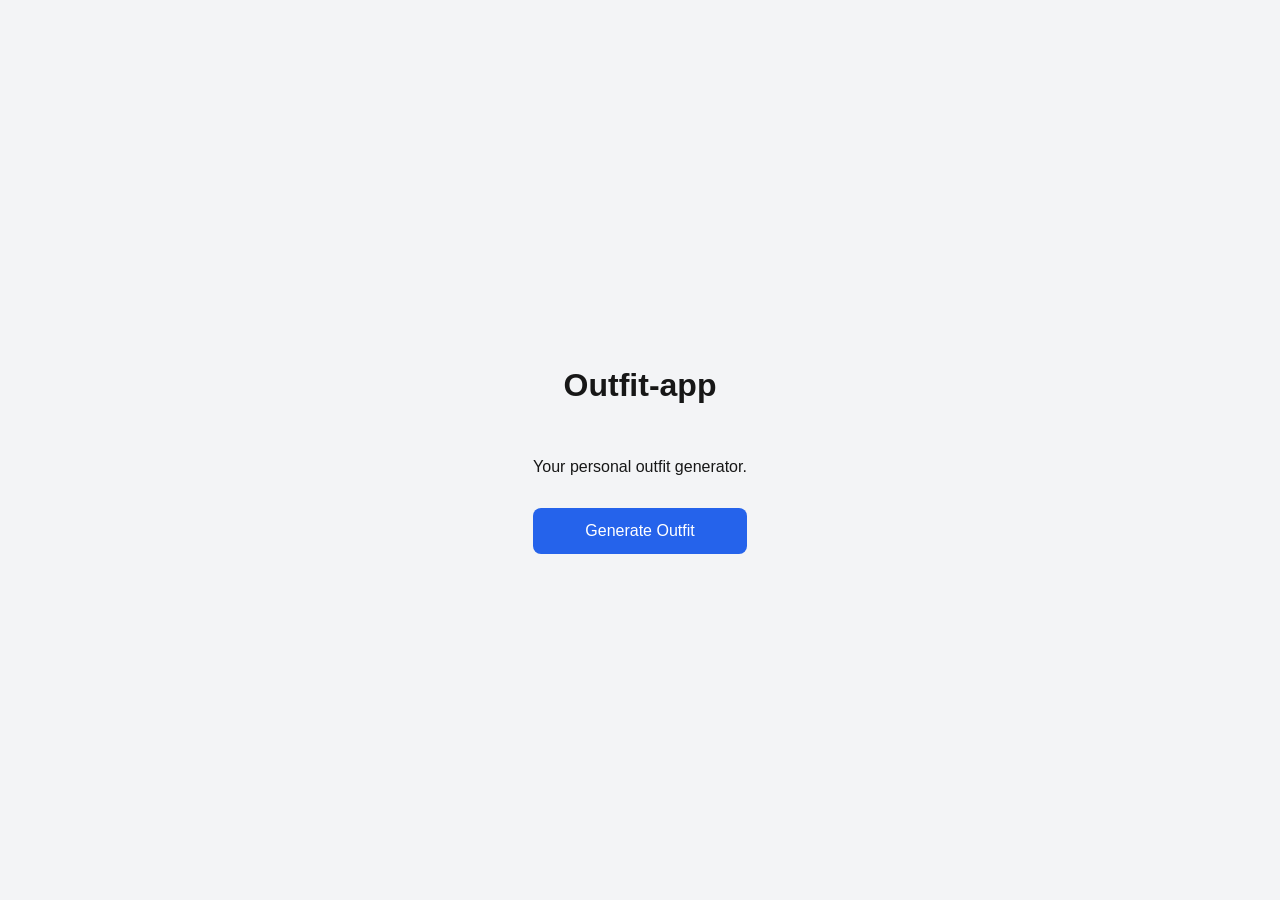
==== index.html @ db9d8f89 "created initial resposive HTML prototype" ====
<!doctype html>
<html lang="en">
  <head>
    <meta charset="UTF-8">
    <meta name="viewport" content="width=device-width, initial-scale=1">
    <title>Outfit-app</title>
    <link rel="stylesheet" href="styles.css">
  </head>
  <body>
    <main>
      <h1>Outfit-app</h1>
      <p>Your personal outfit generator.</p>

      <button type="button">Generate Outfit</button>
    </main>
  </body>
</html>
---- styles.css ----
body {
  margin: 0;
  background: #f3f4f6;
  color: #171717;
  font-family: Arial, sans-serif;
}

main {
  min-height: 100vh;
  display: grid;
  place-content: center;
  gap: 1rem;
  text-align: center;
}

button {
  padding: 0.9rem 1.2rem;
  border: 0;
  border-radius: 0.5rem;
  background: #2563eb;
  color: white;
  font-size: 1rem;
  cursor: pointer;
}
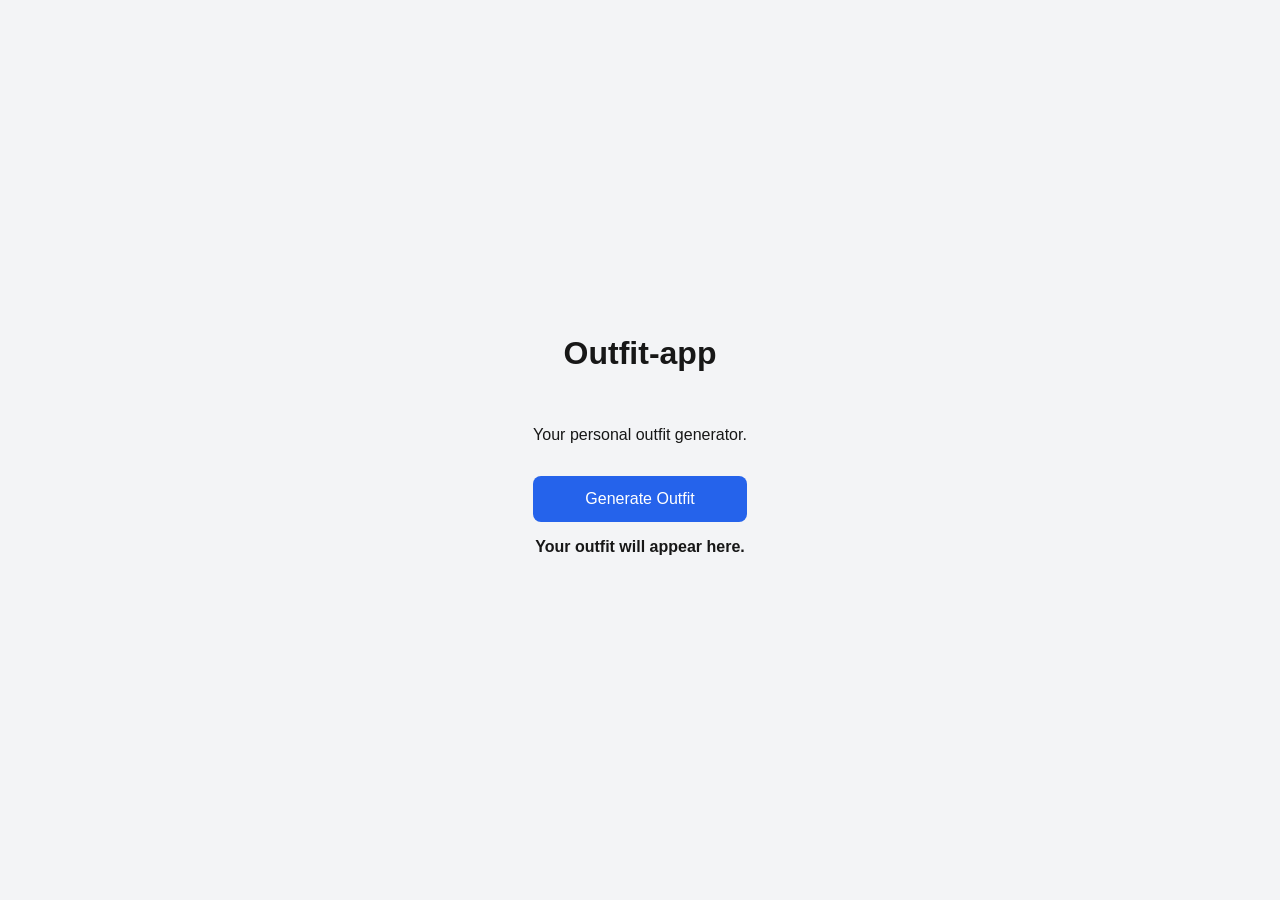
==== commit 4df074f1: "Added clothing libary" ====
--- a/index.html
+++ b/index.html
@@ -5,13 +5,17 @@
     <meta name="viewport" content="width=device-width, initial-scale=1">
     <title>Outfit-app</title>
     <link rel="stylesheet" href="styles.css">
+    <script src="app.js" defer></script>
   </head>
   <body>
     <main>
       <h1>Outfit-app</h1>
       <p>Your personal outfit generator.</p>
 
-      <button type="button">Generate Outfit</button>
+      <button id="generate-outfit" type="button">Generate Outfit</button>
+      <p id="outfit-result" aria-live="polite">
+        Your outfit will appear here.
+      </p>
     </main>
   </body>
 </html>
--- a/styles.css
+++ b/styles.css
@@ -22,3 +22,15 @@
   font-size: 1rem;
   cursor: pointer;
 }
+
+button:focus-visible {
+  outline: 3px solid #93c5fd;
+  outline-offset: 3px;
+}
+
+#outfit-result {
+  max-width: 30rem;
+  min-height: 3rem;
+  margin: 0 auto;
+  font-weight: bold;
+}
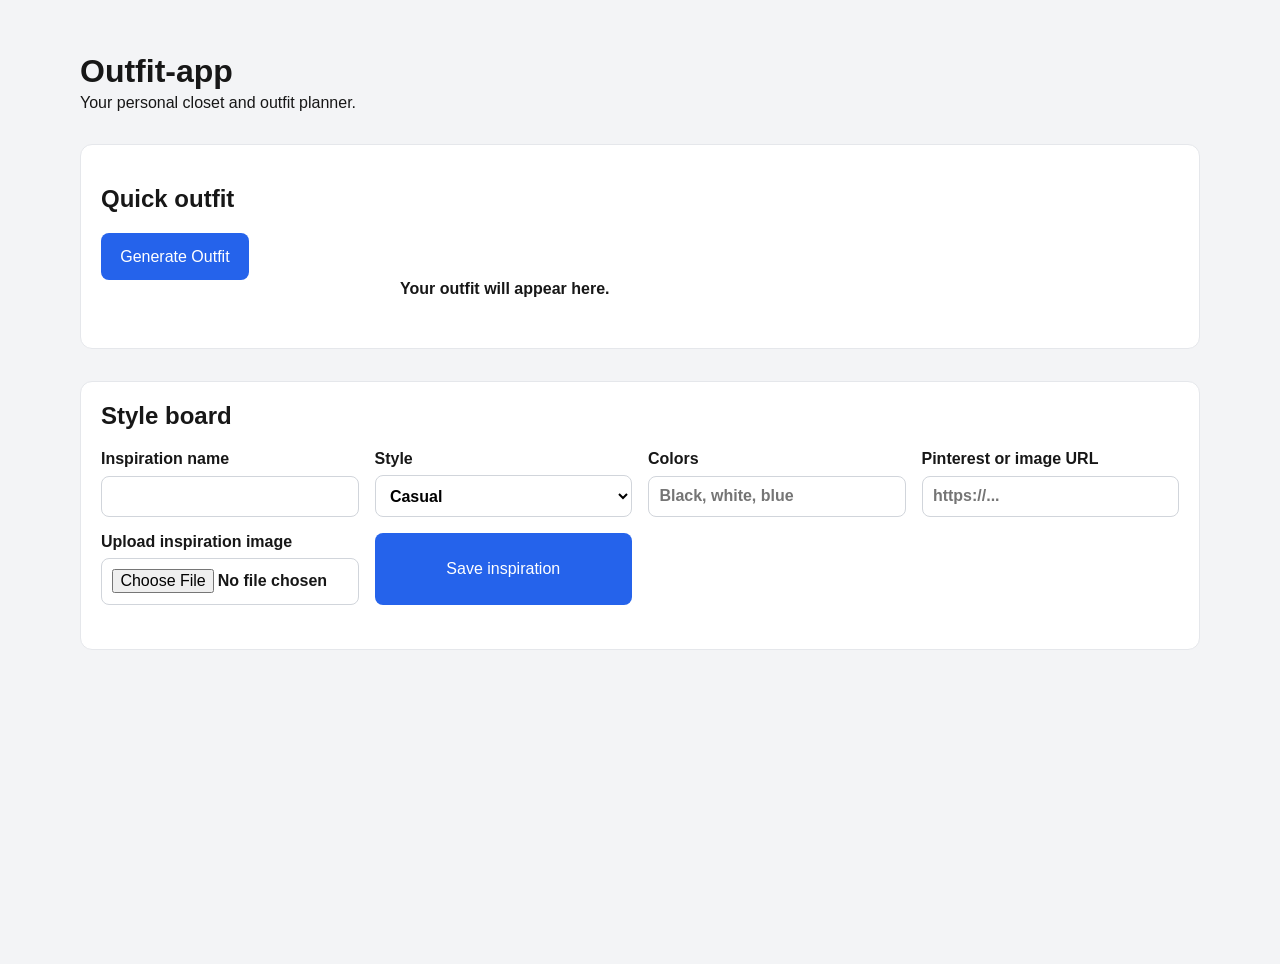
==== commit a02be3e6: "added local style inspiration board" ====
--- a/index.html
+++ b/index.html
@@ -8,14 +8,77 @@
     <script src="app.js" defer></script>
   </head>
   <body>
-    <main>
-      <h1>Outfit-app</h1>
-      <p>Your personal outfit generator.</p>
+    <main class="app-shell">
+      <header class="app-header">
+        <h1>Outfit-app</h1>
+        <p>Your personal closet and outfit planner.</p>
+      </header>
 
-      <button id="generate-outfit" type="button">Generate Outfit</button>
-      <p id="outfit-result" aria-live="polite">
-        Your outfit will appear here.
-      </p>
+      <section class="generator" aria-labelledby="generator-heading">
+        <h2 id="generator-heading">Quick outfit</h2>
+        <button id="generate-outfit" type="button">Generate Outfit</button>
+        <p id="outfit-result" aria-live="polite">
+          Your outfit will appear here.
+        </p>
+      </section>
+
+      <section class="inspiration" aria-labelledby="inspiration-heading">
+        <div class="section-heading">
+          <h2 id="inspiration-heading">Style board</h2>
+        </div>
+
+        <form id="inspiration-form">
+          <label>
+            Inspiration name
+            <input id="inspiration-name" name="name" type="text" required>
+          </label>
+
+          <label>
+            Style
+            <select id="inspiration-style" name="style">
+              <option value="casual">Casual</option>
+              <option value="streetwear">Streetwear</option>
+              <option value="minimal">Minimal</option>
+              <option value="formal">Formal</option>
+              <option value="business-casual">Business casual</option>
+            </select>
+          </label>
+
+          <label>
+            Colors
+            <input
+              id="inspiration-colors"
+              name="colors"
+              type="text"
+              placeholder="Black, white, blue"
+            >
+          </label>
+
+          <label>
+            Pinterest or image URL
+            <input
+              id="inspiration-source"
+              name="source"
+              type="url"
+              placeholder="https://..."
+            >
+          </label>
+
+          <label>
+            Upload inspiration image
+            <input
+              id="inspiration-image"
+              name="image"
+              type="file"
+              accept="image/*"
+            >
+          </label>
+
+          <button type="submit">Save inspiration</button>
+        </form>
+
+        <div id="inspiration-board" class="inspiration-board"></div>
+      </section>
     </main>
   </body>
 </html>
--- a/styles.css
+++ b/styles.css
@@ -5,12 +5,33 @@
   font-family: Arial, sans-serif;
 }
 
-main {
+.app-shell {
   min-height: 100vh;
-  display: grid;
-  place-content: center;
-  gap: 1rem;
-  text-align: center;
+  width: min(70rem, calc(100% - 2rem));
+  margin: 0 auto;
+  padding: 2rem 0;
+}
+
+.app-header {
+  margin-bottom: 2rem;
+}
+
+.app-header h1 {
+  margin-bottom: 0.25rem;
+}
+
+.app-header p,
+.section-heading h2 {
+  margin-top: 0;
+}
+
+.generator,
+.inspiration {
+  margin-bottom: 2rem;
+  padding: 1.25rem;
+  border: 1px solid #e5e7eb;
+  border-radius: 0.75rem;
+  background: white;
 }
 
 button {
@@ -34,3 +55,64 @@
   margin: 0 auto;
   font-weight: bold;
 }
+
+#inspiration-form {
+  display: grid;
+  grid-template-columns: repeat(auto-fit, minmax(14rem, 1fr));
+  gap: 1rem;
+  margin-bottom: 1.5rem;
+}
+
+#inspiration-form label {
+  display: grid;
+  gap: 0.45rem;
+  font-weight: bold;
+}
+
+#inspiration-form input,
+#inspiration-form select {
+  min-height: 2.5rem;
+  box-sizing: border-box;
+  width: 100%;
+  border: 1px solid #d1d5db;
+  border-radius: 0.5rem;
+  padding: 0.65rem;
+  background: white;
+  font: inherit;
+}
+
+.inspiration-board {
+  display: grid;
+  grid-template-columns: repeat(auto-fill, minmax(13rem, 1fr));
+  gap: 1rem;
+}
+
+.inspiration-card {
+  overflow: hidden;
+  border: 1px solid #e5e7eb;
+  border-radius: 0.75rem;
+  background: #f9fafb;
+}
+
+.inspiration-card img {
+  width: 100%;
+  height: 16rem;
+  object-fit: cover;
+  background: #e5e7eb;
+}
+
+.inspiration-card-content {
+  display: grid;
+  gap: 0.35rem;
+  padding: 0.85rem;
+}
+
+.inspiration-card h3,
+.inspiration-card p {
+  margin: 0;
+}
+
+.inspiration-card a {
+  color: #1d4ed8;
+  overflow-wrap: anywhere;
+}
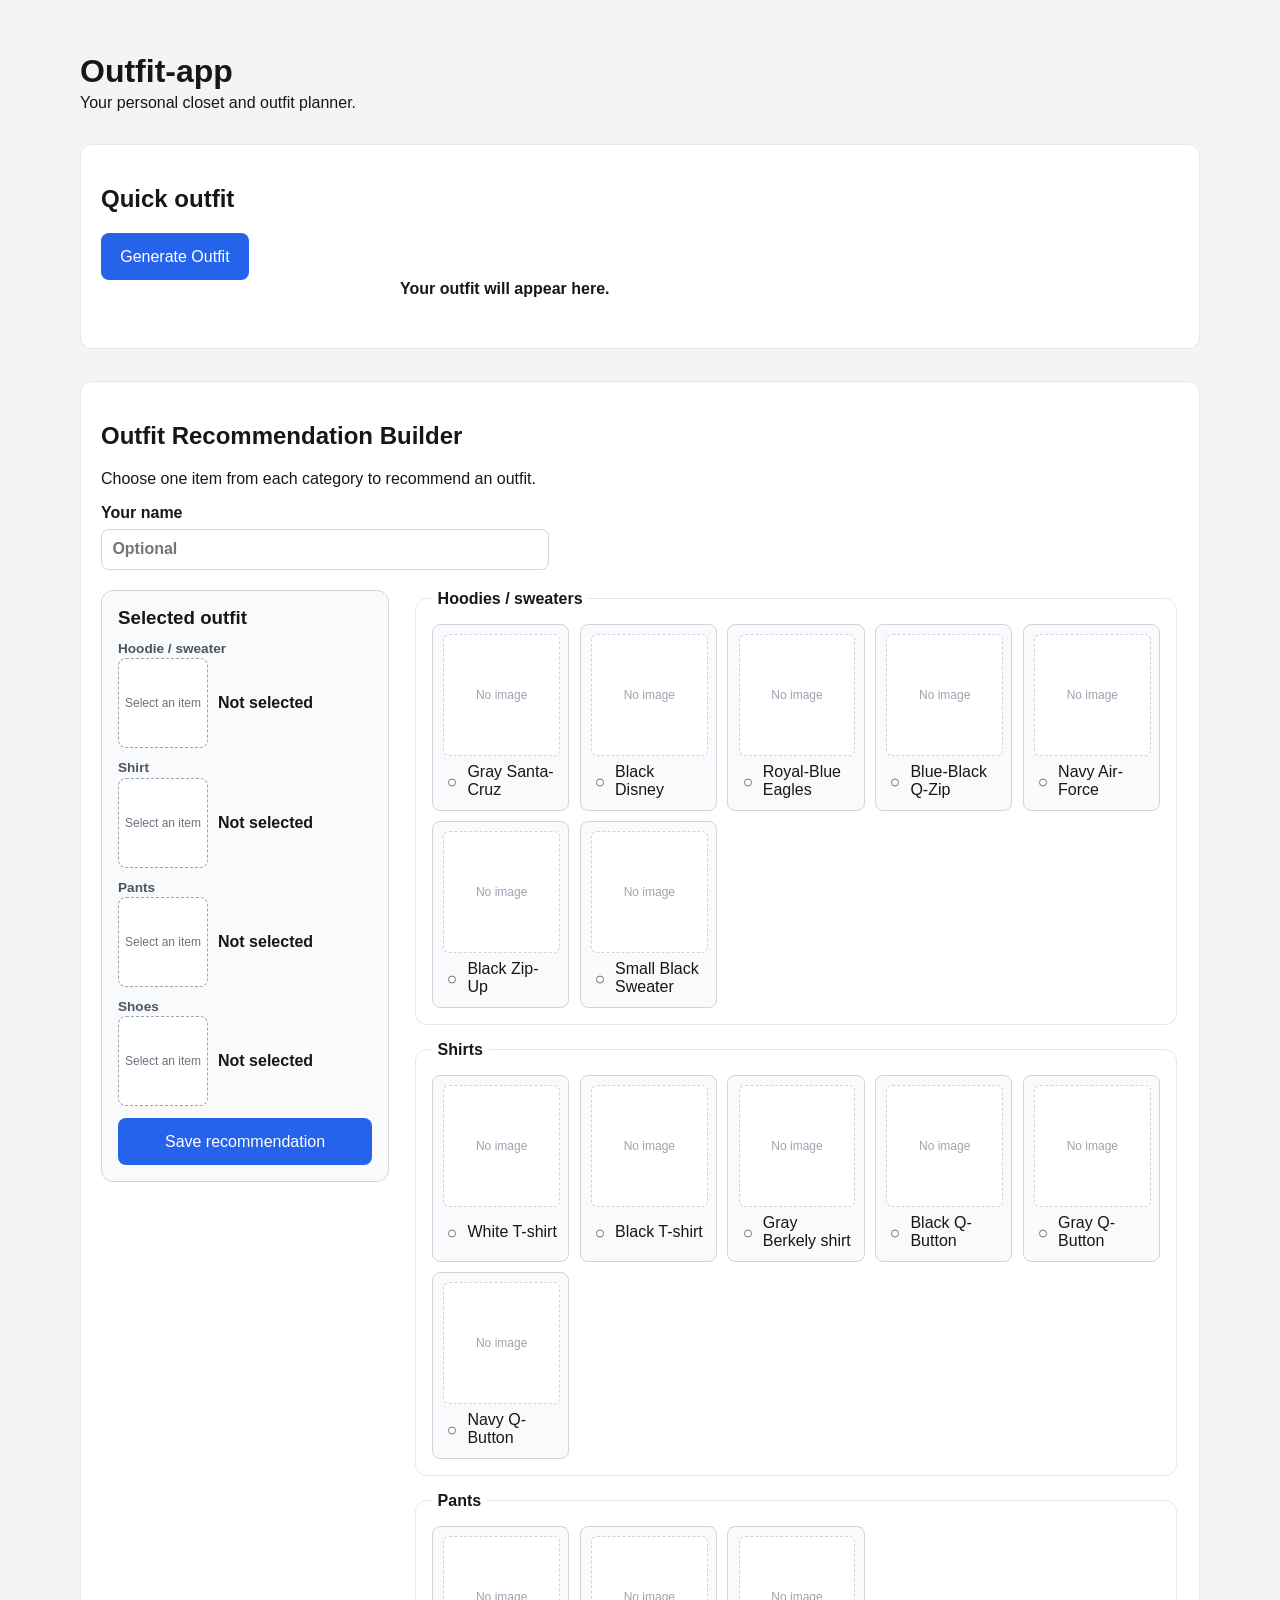
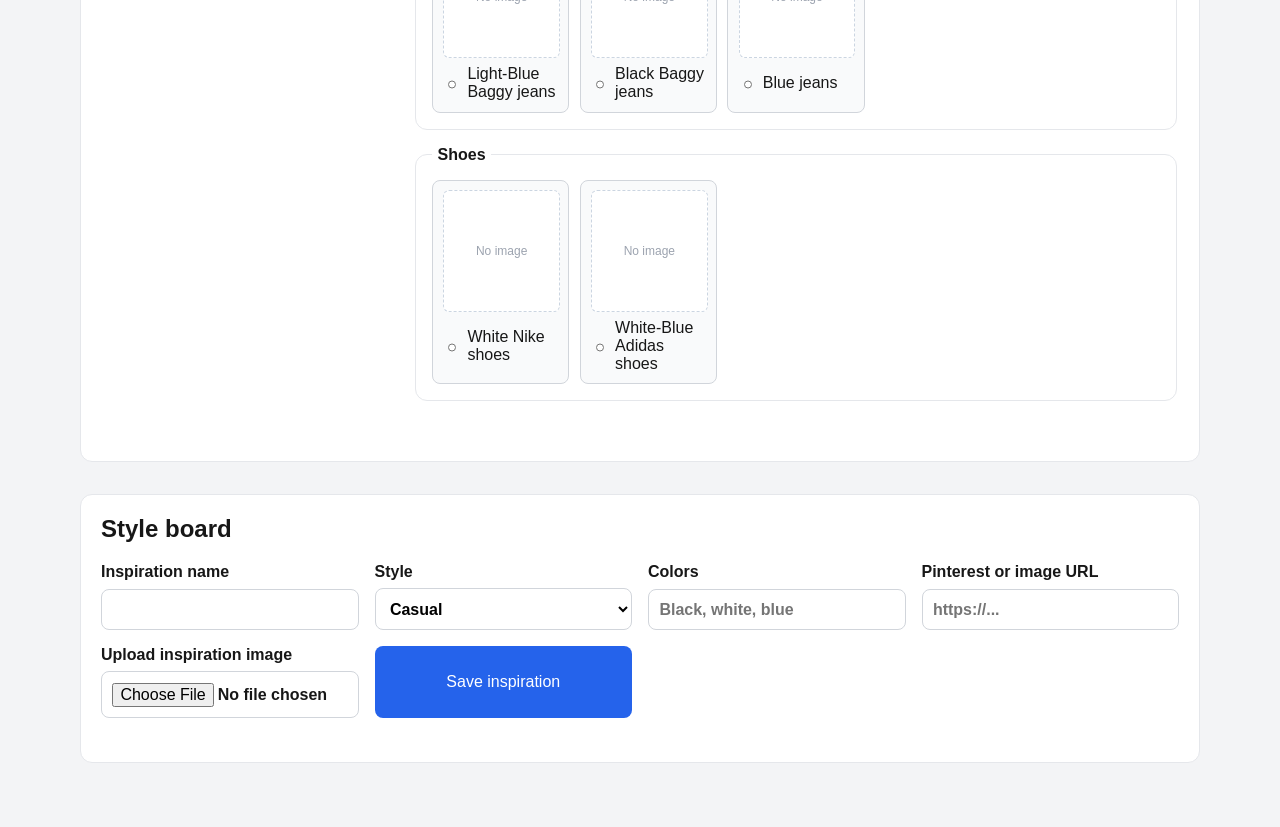
==== commit c30ad804: "Ceate split-view outfit  rec builder" ====
--- a/index.html
+++ b/index.html
@@ -20,6 +20,88 @@
         <p id="outfit-result" aria-live="polite">
           Your outfit will appear here.
         </p>
+      </section>
+
+      <section class="recommendation-builder" aria-labelledby="builder-heading">
+        <h2 id="builder-heading">Outfit Recommendation Builder</h2>
+        <p>Choose one item from each category to recommend an outfit.</p>
+
+        <form id="recommendation-form">
+          <label>
+            Your name
+            <input
+              id="recommendation-name"
+              name="recommendationName"
+              type="text"
+              placeholder="Optional"
+            >
+          </label>
+
+          <div class="builder-layout">
+            <aside class="outfit-preview" aria-label="Selected outfit preview">
+              <h3>Selected outfit</h3>
+
+              <div class="preview-item" data-preview-category="hoodie">
+                <span class="preview-label">Hoodie / sweater</span>
+                <div class="preview-image">
+                  <span>Select an item</span>
+                </div>
+                <strong class="preview-name">Not selected</strong>
+              </div>
+
+              <div class="preview-item" data-preview-category="shirt">
+                <span class="preview-label">Shirt</span>
+                <div class="preview-image">
+                  <span>Select an item</span>
+                </div>
+                <strong class="preview-name">Not selected</strong>
+              </div>
+
+              <div class="preview-item" data-preview-category="pants">
+                <span class="preview-label">Pants</span>
+                <div class="preview-image">
+                  <span>Select an item</span>
+                </div>
+                <strong class="preview-name">Not selected</strong>
+              </div>
+
+              <div class="preview-item" data-preview-category="shoes">
+                <span class="preview-label">Shoes</span>
+                <div class="preview-image">
+                  <span>Select an item</span>
+                </div>
+                <strong class="preview-name">Not selected</strong>
+              </div>
+
+              <button type="submit">Save recommendation</button>
+            </aside>
+
+            <div class="builder-options">
+              <fieldset class="item-category">
+                <legend>Hoodies / sweaters</legend>
+                <div id="hoodie-options" class="item-options"></div>
+              </fieldset>
+
+              <fieldset class="item-category">
+                <legend>Shirts</legend>
+                <div id="shirt-options" class="item-options"></div>
+              </fieldset>
+
+              <fieldset class="item-category">
+                <legend>Pants</legend>
+                <div id="pants-options" class="item-options"></div>
+              </fieldset>
+
+              <fieldset class="item-category">
+                <legend>Shoes</legend>
+                <div id="shoe-options" class="item-options"></div>
+              </fieldset>
+            </div>
+          </div>
+        </form>
+
+        <div id="recommendation-result" aria-live="polite"></div>
+        <div id="recommendation-list"></div>
       </section>
 
       <section class="inspiration" aria-labelledby="inspiration-heading">
--- a/styles.css
+++ b/styles.css
@@ -26,12 +26,176 @@
 }
 
 .generator,
+.recommendation-builder,
 .inspiration {
   margin-bottom: 2rem;
   padding: 1.25rem;
   border: 1px solid #e5e7eb;
   border-radius: 0.75rem;
   background: white;
+}
+
+#recommendation-form {
+  display: grid;
+  gap: 1.25rem;
+}
+
+#recommendation-form > label {
+  display: grid;
+  max-width: 28rem;
+  gap: 0.45rem;
+  font-weight: bold;
+}
+
+#recommendation-name {
+  min-height: 2.5rem;
+  box-sizing: border-box;
+  border: 1px solid #d1d5db;
+  border-radius: 0.5rem;
+  padding: 0.65rem;
+  font: inherit;
+}
+
+.builder-layout {
+  display: grid;
+  grid-template-columns: minmax(18rem, 0.75fr) minmax(32rem, 2fr);
+  align-items: start;
+  gap: 1.5rem;
+}
+
+.outfit-preview {
+  position: sticky;
+  top: 1rem;
+  display: grid;
+  gap: 0.75rem;
+  border: 1px solid #d1d5db;
+  border-radius: 0.75rem;
+  padding: 1rem;
+  background: #f9fafb;
+}
+
+.outfit-preview h3 {
+  margin: 0;
+}
+
+.preview-item {
+  display: grid;
+  grid-template-columns: 5.5rem 1fr;
+  grid-template-rows: auto auto;
+  align-items: center;
+  gap: 0.15rem 0.75rem;
+}
+
+.preview-label {
+  grid-column: 1 / -1;
+  color: #4b5563;
+  font-size: 0.85rem;
+  font-weight: bold;
+}
+
+.preview-image {
+  grid-row: 2;
+  display: grid;
+  width: 5.5rem;
+  height: 5.5rem;
+  place-items: center;
+  border: 1px dashed #9ca3af;
+  border-radius: 0.5rem;
+  background: white;
+  color: #6b7280;
+  font-size: 0.75rem;
+  text-align: center;
+}
+
+.preview-image img {
+  width: 100%;
+  height: 100%;
+  border-radius: 0.5rem;
+  object-fit: cover;
+}
+
+.preview-name {
+  grid-row: 2;
+  line-height: 1.25;
+}
+
+.builder-options {
+  display: grid;
+  gap: 1rem;
+}
+
+.item-category {
+  border: 1px solid #e5e7eb;
+  border-radius: 0.75rem;
+  padding: 1rem;
+}
+
+.item-category legend {
+  padding: 0 0.35rem;
+  font-weight: bold;
+}
+
+.item-options {
+  display: grid;
+  grid-template-columns: repeat(auto-fill, minmax(8.5rem, 1fr));
+  gap: 0.65rem;
+}
+
+.item-choice {
+  display: grid;
+  grid-template-columns: 1rem 1fr;
+  grid-template-rows: 7.5rem auto;
+  align-items: center;
+  gap: 0.5rem;
+  border: 1px solid #d1d5db;
+  border-radius: 0.5rem;
+  padding: 0.65rem;
+  background: #f9fafb;
+  font-weight: normal;
+  cursor: pointer;
+}
+
+.item-choice-image {
+  grid-column: 1 / -1;
+  display: grid;
+  width: 100%;
+  height: 7.5rem;
+  place-items: center;
+  border: 1px dashed #cbd5e1;
+  border-radius: 0.4rem;
+  background: white;
+  color: #9ca3af;
+  font-size: 0.75rem;
+}
+
+.item-choice-image img {
+  width: 100%;
+  height: 100%;
+  border-radius: 0.4rem;
+  object-fit: cover;
+}
+
+.item-choice:has(input:checked) {
+  border-color: #2563eb;
+  background: #eff6ff;
+}
+
+#recommendation-result {
+  min-height: 1.5rem;
+  margin-top: 1rem;
+  font-weight: bold;
+}
+
+.recommendation-card {
+  margin-top: 0.75rem;
+  border: 1px solid #e5e7eb;
+  border-radius: 0.75rem;
+  padding: 1rem;
+  background: #f9fafb;
+}
+
+.recommendation-card p {
+  margin: 0.25rem 0;
 }
 
 button {
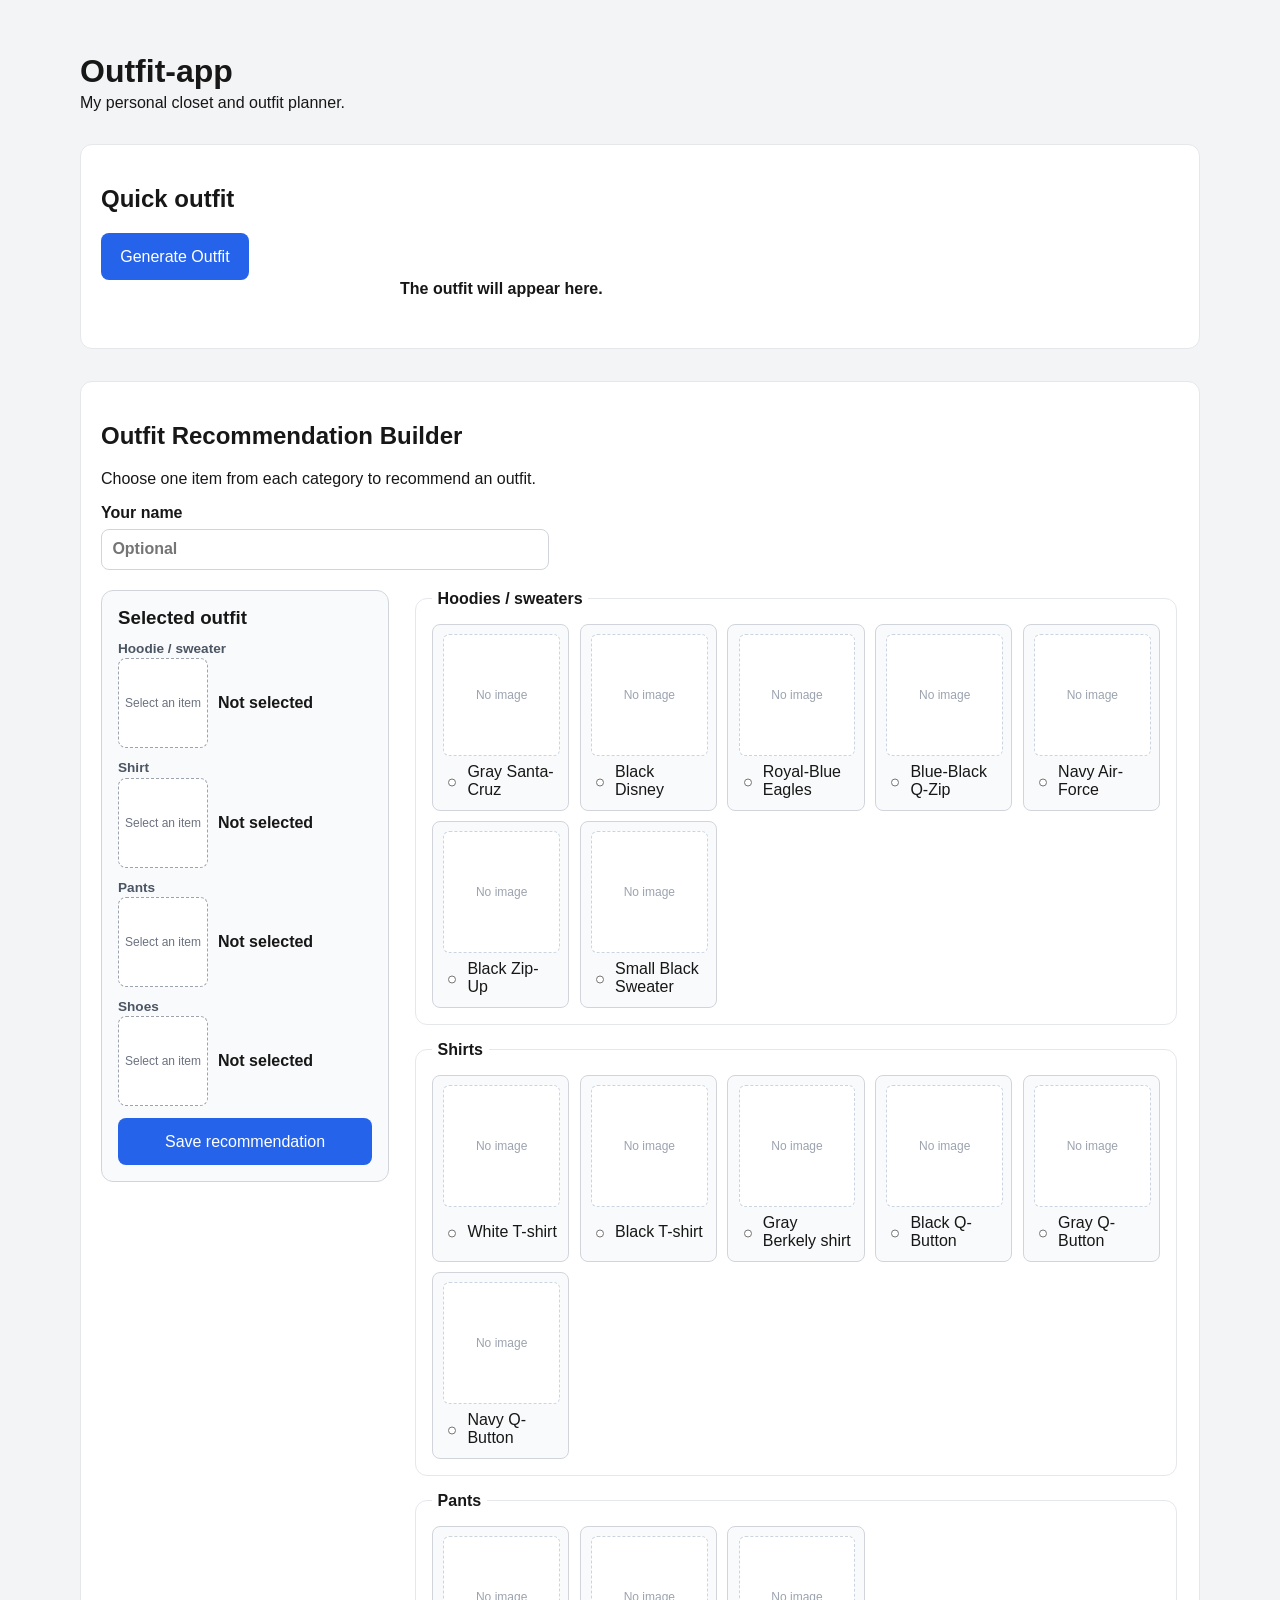
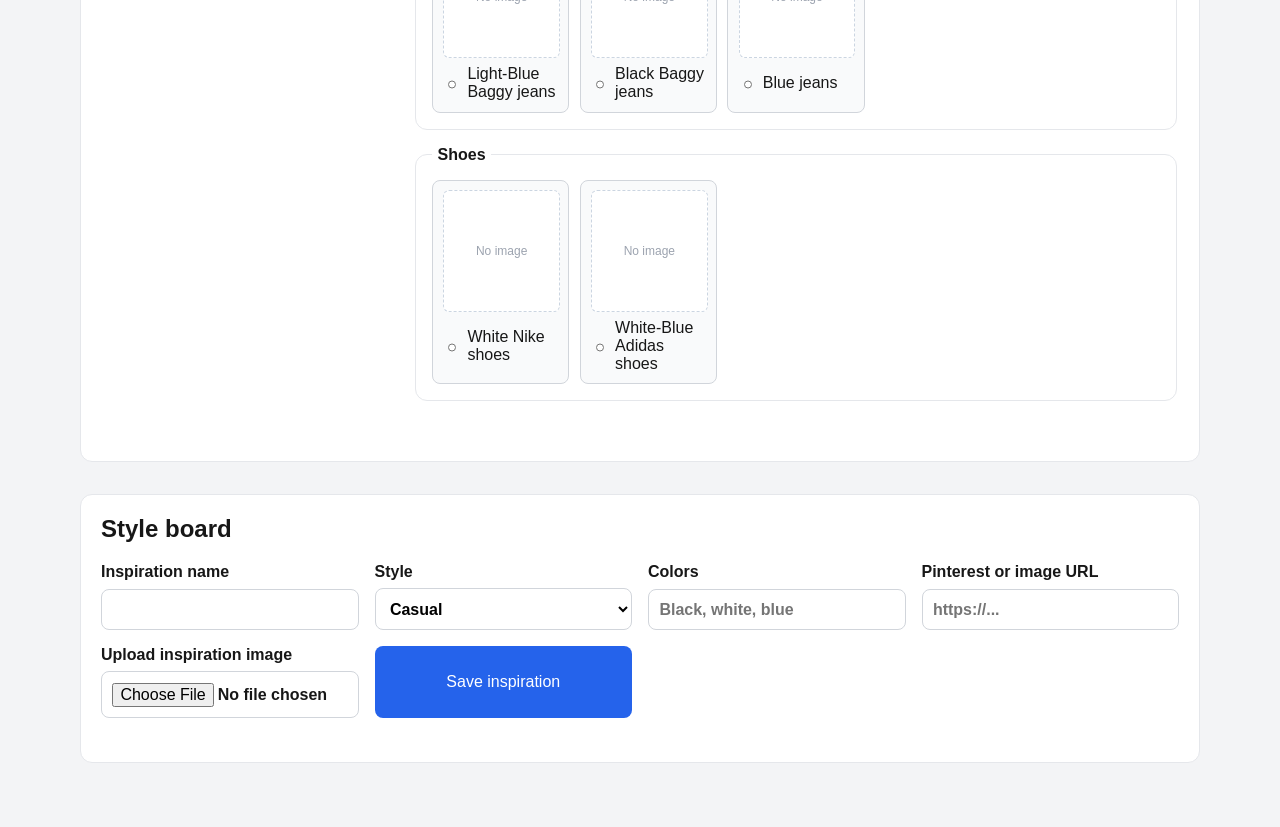
==== commit b976f370: "updated perspective as in first person to third person" ====
--- a/index.html
+++ b/index.html
@@ -11,14 +11,14 @@
     <main class="app-shell">
       <header class="app-header">
         <h1>Outfit-app</h1>
-        <p>Your personal closet and outfit planner.</p>
+        <p>My personal closet and outfit planner.</p>
       </header>
 
       <section class="generator" aria-labelledby="generator-heading">
         <h2 id="generator-heading">Quick outfit</h2>
         <button id="generate-outfit" type="button">Generate Outfit</button>
         <p id="outfit-result" aria-live="polite">
-          Your outfit will appear here.
+          The outfit will appear here.
         </p>
       </section>
 
